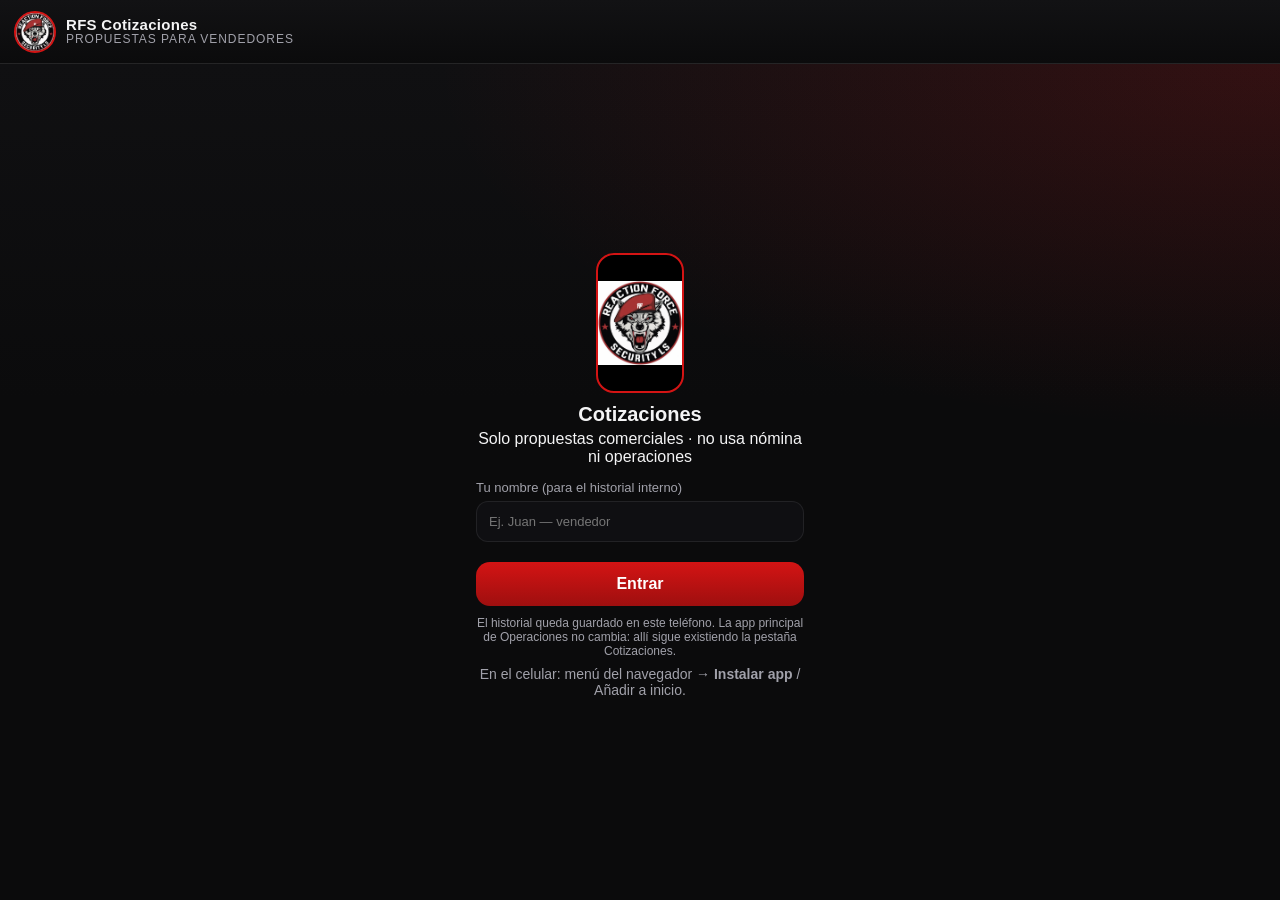
==== cotizaciones/index.html @ ec607c0b "Add standalone cotizaciones app for sales phones (v231) New /cotizaciones/ PWA reuses quotes.js with" ====
<!DOCTYPE html>
<html lang="es">
<head>
  <meta charset="UTF-8" />
  <meta name="viewport" content="width=device-width, initial-scale=1, viewport-fit=cover, maximum-scale=1" />
  <meta name="theme-color" content="#0b0b0c" />
  <meta name="mobile-web-app-capable" content="yes" />
  <meta name="apple-mobile-web-app-status-bar-style" content="black-translucent" />
  <meta name="description" content="Cotizaciones y propuestas RFS para vendedores" />
  <title>RFS Cotizaciones</title>
  <link rel="manifest" href="manifest.json" />
  <link rel="icon" href="icons/icon-192.png" />
  <link rel="apple-touch-icon" href="icons/icon-180.png" />
  <link rel="stylesheet" href="../styles.css?v=231" />
  <style>
    #app {
      height: 100%;
      display: grid;
      grid-template-rows: calc(var(--topbar-h) + var(--safe-top)) 1fr;
    }
    #app.logged-out #quotesView { display: none !important; }
    #app.logged-in #loginView { display: none !important; }
    .cotiz-install-hint { margin: 10px 0 0; font-size: 13px; color: #a1a1aa; }
    #cotizVersionGate {
      position: fixed;
      inset: 0;
      z-index: 10050;
      display: flex;
      align-items: center;
      justify-content: center;
      padding: 20px;
      background: rgba(5, 5, 6, 0.92);
    }
    #cotizVersionGate[hidden] { display: none !important; }
    .cotiz-gate-card {
      width: min(420px, 100%);
      background: #141416;
      border: 1px solid rgba(251, 191, 36, 0.45);
      border-radius: 14px;
      padding: 22px 20px;
    }
    .cotiz-gate-card h2 { margin: 0 0 10px; color: #fbbf24; }
    .brand span { font-size: 12px; color: var(--muted); display: block; }
  </style>
</head>
<body>
  <div id="app" class="logged-out">
    <header class="topbar">
      <div class="brand">
        <img src="../logo.jpg?v=231" alt="RFS" class="brand-logo" width="44" height="44" />
        <div class="brand-text">
          <strong>RFS Cotizaciones</strong>
          <span>Propuestas para vendedores</span>
        </div>
      </div>
      <div class="topbar-actions">
        <span id="sessionUserLabel" class="session-user" hidden></span>
        <button id="btnRefreshApp" class="icon-btn" type="button" aria-label="Actualizar" title="Actualizar">⟳</button>
        <button id="btnLogoutUser" class="icon-btn" type="button" aria-label="Salir" title="Cambiar vendedor" hidden>⎋</button>
      </div>
    </header>

    <section id="loginView" class="view active scroll-view home-view">
      <div class="welcome-card login-card">
        <div class="welcome-logo-wrap">
          <img src="../logo.jpg?v=231" alt="Reaction Force Security" class="welcome-logo" />
        </div>
        <h1>Cotizaciones</h1>
        <p class="welcome-sub">Solo propuestas comerciales · no usa nómina ni operaciones</p>
        <div class="form-card">
          <label>Tu nombre (para el historial interno)
            <input id="vendorDisplayName" type="text" autocomplete="name" placeholder="Ej. Juan — vendedor" />
          </label>
          <button id="btnVendorEnter" class="btn primary" type="button">Entrar</button>
          <p class="muted tight" style="margin-top:10px">
            El historial queda guardado en este teléfono. La app principal de Operaciones no cambia: allí sigue existiendo la pestaña Cotizaciones.
          </p>
          <p class="cotiz-install-hint">En el celular: menú del navegador → <strong>Instalar app</strong> / Añadir a inicio.</p>
        </div>
      </div>
    </section>

    <section id="quotesView" class="view scroll-view">
      <div class="section-head">
        <h1>Cotizaciones</h1>
        <p id="quotesSummary">Tres modelos ejecutivos. Cada hombre = 12 h. Marca cuántos van de día y de noche. Cálculo a 30 días + ITBIS 18%.</p>
        <p id="appVersionBadge" class="muted tight app-version-badge"></p>
      </div>

      <div class="form-card">
        <h2>1. Elige el modelo</h2>
        <div id="quoteModelCards" class="quote-model-grid"></div>
      </div>

      <div class="form-card">
        <h2>2. Datos del cliente y servicio</h2>
        <label>Nombre del cliente
          <input id="quoteClientName" type="text" placeholder="Ej. Empresa o residencial" autocomplete="organization" />
        </label>
        <div class="coords-row">
          <label>RNC (opcional)
            <input id="quoteClientRnc" type="text" placeholder="RNC del cliente" />
          </label>
          <label>Atención a
            <input id="quoteAttentionTo" type="text" placeholder="Nombre de quien recibe la propuesta" />
          </label>
        </div>

        <p class="muted tight" style="margin:4px 0 8px">Turnos (cada hombre trabaja 12 horas). Puedes poner varios solo de día, solo de noche, o combinar.</p>
        <div class="quote-shift-grid">
          <div class="quote-shift-box">
            <strong>Día</strong>
            <span class="muted">Hombres diurnos</span>
            <input id="quoteDayMen" type="number" min="0" step="1" value="1" />
            <label class="tight-label">Precio/hora día (RD$)
              <input id="quoteDayRate" type="number" min="0" step="0.01" value="155" />
            </label>
          </div>
          <div class="quote-shift-box">
            <strong>Noche</strong>
            <span class="muted">Hombres nocturnos</span>
            <input id="quoteNightMen" type="number" min="0" step="1" value="0" />
            <label class="tight-label">Precio/hora noche (RD$)
              <input id="quoteNightRate" type="number" min="0" step="0.01" value="175" />
            </label>
          </div>
        </div>
        <p id="quoteTotalMenLabel" class="muted tight" style="margin-top:8px">1 hombre · 12 h/día</p>

        <label>Fecha
          <input id="quoteDate" type="date" />
        </label>
        <p class="muted tight" style="margin:8px 0 6px">Descuento especial (opcional): puedes aplicar uno al turno de día, al de noche, o a ambos.</p>
        <div class="coords-row">
          <label>Descuento turno día
            <select id="quoteDayDiscountType">
              <option value="none" selected>Sin descuento</option>
              <option value="percent">Porcentaje (%)</option>
              <option value="amount">Monto (RD$)</option>
            </select>
          </label>
          <label id="quoteDayDiscountValueWrap" hidden>Valor día
            <input id="quoteDayDiscountValue" type="number" min="0" step="0.01" value="0" />
          </label>
        </div>
        <div class="coords-row">
          <label>Descuento turno noche
            <select id="quoteNightDiscountType">
              <option value="none" selected>Sin descuento</option>
              <option value="percent">Porcentaje (%)</option>
              <option value="amount">Monto (RD$)</option>
            </select>
          </label>
          <label id="quoteNightDiscountValueWrap" hidden>Valor noche
            <input id="quoteNightDiscountValue" type="number" min="0" step="0.01" value="0" />
          </label>
        </div>
        <label class="quote-check-label">
          <input id="quoteIncludeItbis" type="checkbox" checked />
          Incluir ITBIS 18% en la propuesta
        </label>
        <label>Nota adicional (opcional)
          <textarea id="quoteNote" rows="2" placeholder="Condiciones o aclaraciones para esta propuesta"></textarea>
        </label>
      </div>

      <div class="form-card">
        <h2>3. Cálculo automático</h2>
        <p class="muted tight">Día y noche con su propio precio/hora × 12 h × 30 días − descuento (+ ITBIS 18% si está marcado).</p>
        <div id="quoteTotalsBox"></div>
        <div style="display:flex;gap:8px;flex-wrap:wrap;margin-top:14px">
          <button id="btnQuotePrint" class="btn primary" type="button">Imprimir / PDF propuesta</button>
          <button id="btnQuoteWhatsApp" class="btn secondary" type="button">WhatsApp PDF</button>
          <button id="btnQuoteEmail" class="btn secondary" type="button">Correo PDF</button>
          <button id="btnQuoteReset" class="btn ghost" type="button">Limpiar</button>
        </div>
        <div id="quoteShareBox" class="quote-share-box" hidden>
          <p class="muted tight" id="quoteShareHint">Propuesta lista. WhatsApp y correo envían el PDF.</p>
          <div style="display:flex;gap:8px;flex-wrap:wrap;margin-top:8px">
            <button id="btnQuoteShareWa" class="btn primary" type="button" style="width:auto">Enviar PDF por WhatsApp</button>
            <button id="btnQuoteShareMail" class="btn secondary" type="button" style="width:auto">Enviar PDF por correo</button>
          </div>
        </div>
      </div>

      <div class="form-card">
        <h2>Historial en este equipo</h2>
        <p class="muted tight">Aquí se ve quién creó cada cotización (solo uso interno; no sale en la propuesta del cliente).</p>
        <div id="quoteHistoryList" class="card-list"></div>
      </div>
    </section>
  </div>

  <div id="cotizVersionGate" hidden>
    <div class="cotiz-gate-card">
      <h2>Actualización disponible</h2>
      <p id="cotizVersionGateMsg">Hay una versión nueva. Actualiza antes de continuar.</p>
      <button id="btnForceAppUpdate" class="btn primary" type="button">Actualizar ahora</button>
    </div>
  </div>

  <script src="cotizaciones-app.js?v=231"></script>
  <script src="../quotes.js?v=231"></script>
  <script>
    document.addEventListener("DOMContentLoaded", function () {
      cotizacionesBoot();
    });
  </script>
</body>
</html>
---- styles.css ----
:root {
  --bg: #0b0b0c;
  --panel: #151518;
  --panel-2: #1d1d22;
  --text: #f4f4f5;
  --muted: #a1a1aa;
  --red: #d41414;
  --red-deep: #9e0f0f;
  --ok: #22c55e;
  --warn: #f59e0b;
  --alert: #ef4444;
  --line: rgba(255, 255, 255, 0.08);
  --shadow: 0 12px 40px rgba(0, 0, 0, 0.45);
  --safe-bottom: env(safe-area-inset-bottom, 0px);
  --safe-top: env(safe-area-inset-top, 0px);
  --tabbar-h: 96px;
  --topbar-h: 64px;
  font-family: "Segoe UI", "Helvetica Neue", Arial, sans-serif;
}

* { box-sizing: border-box; }
html, body {
  margin: 0;
  height: 100%;
  background: var(--bg);
  color: var(--text);
  overflow: hidden;
}

#app {
  height: 100%;
  display: grid;
  grid-template-rows: calc(var(--topbar-h) + var(--safe-top)) 1fr calc(var(--tabbar-h) + var(--safe-bottom));
}

.topbar {
  display: flex;
  align-items: center;
  justify-content: space-between;
  padding: calc(10px + var(--safe-top)) 14px 10px;
  background: linear-gradient(180deg, #121214 0%, #0b0b0c 100%);
  border-bottom: 1px solid var(--line);
  z-index: 5;
}

.brand {
  display: flex;
  align-items: center;
  gap: 10px;
  min-width: 0;
}

button.brand-btn {
  border: 0;
  background: transparent;
  color: inherit;
  padding: 0;
  margin: 0;
  font: inherit;
  text-align: left;
  cursor: pointer;
}

button.brand-btn:active {
  opacity: 0.85;
}

.tab-badge {
  position: absolute;
  top: 4px;
  right: 4px;
  min-width: 16px;
  height: 16px;
  padding: 0 4px;
  border-radius: 999px;
  background: #d41414;
  color: #fff;
  font-size: 9px;
  font-weight: 800;
  line-height: 16px;
  text-align: center;
  z-index: 1;
}

.brand-logo,
.sheet-logo {
  width: 42px;
  height: 42px;
  border-radius: 50%;
  object-fit: cover;
  border: 2px solid var(--red);
  background: #000;
}

.brand-text {
  display: flex;
  flex-direction: column;
  line-height: 1.15;
}

.brand-text strong { font-size: 15px; letter-spacing: 0.02em; }
.brand-text span {
  color: var(--muted);
  font-size: 12px;
  text-transform: uppercase;
  letter-spacing: 0.08em;
}

.icon-btn {
  width: 40px;
  height: 40px;
  border-radius: 12px;
  border: 1px solid var(--line);
  background: var(--panel);
  color: var(--text);
  font-size: 18px;
}

.view { display: none; min-height: 0; }
.view.active { display: block; height: 100%; }
.scroll-view {
  overflow: auto;
  padding: 16px 14px 24px;
  background:
    radial-gradient(120% 80% at 100% 0%, rgba(212, 20, 20, 0.18), transparent 55%),
    linear-gradient(180deg, #101012 0%, #0b0b0c 40%);
}

#mapView { position: relative; }
#map {
  width: 100%;
  height: 100%;
  background: #111;
}

.map-legend {
  position: absolute;
  left: 12px;
  right: 12px;
  bottom: 12px;
  z-index: 4;
  display: flex;
  gap: 10px;
  flex-wrap: wrap;
  padding: 10px 12px;
  border-radius: 14px;
  background: rgba(11, 11, 12, 0.88);
  border: 1px solid var(--line);
  backdrop-filter: blur(8px);
  font-size: 12px;
  color: var(--muted);
}

.map-legend span {
  display: inline-flex;
  align-items: center;
  gap: 6px;
}

.dot {
  width: 8px;
  height: 8px;
  border-radius: 50%;
  display: inline-block;
}
.dot.ok { background: var(--ok); }
.dot.warn { background: var(--warn); }
.dot.alert { background: var(--alert); }

.section-head h1,
.form-card h1,
.form-card h2,
.section-head h2 {
  margin: 0 0 6px;
}

.section-head h1 { font-size: 24px; }
.section-head h2,
.form-card h2 { font-size: 18px; }

.section-head p,
.form-card > p {
  margin: 0 0 16px;
  color: var(--muted);
  font-size: 14px;
}

.section-head.tight { margin-top: 22px; }

.card-list {
  display: flex;
  flex-direction: column;
  gap: 10px;
}

.post-card,
.shift-card,
.report-card {
  width: 100%;
  text-align: left;
  border: 1px solid var(--line);
  background: var(--panel);
  color: inherit;
  border-radius: 16px;
  padding: 14px;
  box-shadow: var(--shadow);
}

.post-card .row,
.shift-card .row {
  display: flex;
  justify-content: space-between;
  gap: 10px;
  align-items: start;
}

.post-card h3,
.shift-card h3,
.report-card h3 {
  margin: 0 0 4px;
  font-size: 16px;
}

.post-card p,
.shift-card p,
.report-card p {
  margin: 0;
  color: var(--muted);
  font-size: 13px;
}

.report-card .meta {
  margin-top: 8px;
  display: flex;
  gap: 8px;
  flex-wrap: wrap;
  align-items: center;
}

.report-card img.thumb {
  width: 100%;
  max-height: 180px;
  object-fit: cover;
  border-radius: 12px;
  margin-top: 10px;
  border: 1px solid var(--line);
}

.status-pill,
.type-pill {
  display: inline-flex;
  align-items: center;
  gap: 6px;
  padding: 6px 10px;
  border-radius: 999px;
  font-size: 12px;
  font-weight: 600;
  white-space: nowrap;
  background: var(--panel-2);
  border: 1px solid var(--line);
}

.status-pill.ok { color: #86efac; border-color: rgba(34, 197, 94, 0.35); }
.status-pill.warn { color: #fcd34d; border-color: rgba(245, 158, 11, 0.35); }
.status-pill.alert { color: #fca5a5; border-color: rgba(239, 68, 68, 0.4); }
.type-pill { color: #e4e4e7; }

.form-card {
  background: var(--panel);
  border: 1px solid var(--line);
  border-radius: 20px;
  padding: 18px 16px;
  box-shadow: var(--shadow);
  margin-bottom: 8px;
}

label {
  display: flex;
  flex-direction: column;
  gap: 6px;
  margin-bottom: 12px;
  font-size: 13px;
  color: var(--muted);
}

input, select, textarea {
  width: 100%;
  border-radius: 12px;
  border: 1px solid var(--line);
  background: #0f0f12;
  color: var(--text);
  padding: 12px;
  font: inherit;
}

textarea { resize: vertical; }

.photo-label input {
  padding: 10px;
}

.cam-upload-row {
  display: grid;
  gap: 8px;
  margin-bottom: 8px;
}

.cam-upload-row .photo-label {
  margin: 0;
}

.cam-btn {
  width: 100%;
  margin: 0;
}

@media (min-width: 640px) {
  .cam-upload-row {
    grid-template-columns: 1fr auto;
    align-items: end;
  }
  .cam-btn {
    width: auto;
    min-width: 168px;
    white-space: nowrap;
    padding-left: 14px;
    padding-right: 14px;
  }
}

.pc-camera-modal {
  z-index: 1300;
}

.pc-camera-card {
  width: min(100%, 520px);
}

.pc-camera-stage {
  margin: 10px 0 8px;
  border-radius: 14px;
  overflow: hidden;
  border: 1px solid var(--line);
  background: #000;
  aspect-ratio: 4 / 3;
  display: flex;
  align-items: center;
  justify-content: center;
}

.pc-camera-stage video {
  width: 100%;
  height: 100%;
  object-fit: cover;
  display: block;
  background: #000;
}

.pc-camera-actions {
  grid-template-columns: 1fr 1.2fr;
}

.report-voice-box {
  margin: 10px 0 12px;
  padding: 10px 12px;
  border: 1px solid var(--line);
  border-radius: 14px;
  background: var(--panel-2, rgba(255, 255, 255, 0.03));
}

.report-voice-list {
  display: grid;
  gap: 8px;
  margin-top: 8px;
}

.report-voice-item {
  display: grid;
  gap: 6px;
  padding: 8px 10px;
  border-radius: 12px;
  border: 1px solid var(--line);
  background: rgba(0, 0, 0, 0.2);
}

.report-voice-item audio {
  width: 100%;
  max-height: 36px;
}

.report-voice-item .report-voice-meta {
  margin: 0;
  font-size: 12px;
  color: var(--muted);
}

.report-voice-item .report-voice-transcript {
  margin: 0;
  font-size: 13px;
  line-height: 1.35;
  color: #e4e4e7;
}

.btnReportVoiceRecording {
  background: #b91c1c !important;
  color: #fff !important;
}

.photo-preview {
  margin-bottom: 8px;
}

.photo-preview img {
  display: block;
  width: auto;
  max-width: 100%;
  max-height: 280px;
  height: auto;
  object-fit: contain;
  object-position: center;
  border-radius: 14px;
  border: 1px solid var(--line);
  background: #0b0b0c;
  margin: 0 auto 8px;
}

/* RRHH / Empleados: vista previa sin estirar (imprimir ya salía bien) */
.emp-attach-preview > img,
#hrPhotoPreview,
#ePhotoPreview {
  display: block;
  width: auto;
  max-width: min(100%, 320px);
  max-height: 320px;
  height: auto;
  object-fit: contain;
  margin-left: auto;
  margin-right: auto;
}

.coords-row {
  display: grid;
  grid-template-columns: 1fr 1fr;
  gap: 10px;
}

.btn {
  width: 100%;
  border: 0;
  border-radius: 14px;
  padding: 13px 14px;
  font: inherit;
  font-weight: 700;
  margin-top: 8px;
}

.btn.primary {
  background: linear-gradient(180deg, var(--red) 0%, var(--red-deep) 100%);
  color: white;
}

.btn.secondary {
  background: var(--panel-2);
  color: var(--text);
  border: 1px solid var(--line);
}

.btn.ghost {
  background: transparent;
  color: var(--muted);
  border: 1px solid var(--line);
}

.sheet {
  position: fixed;
  left: 0;
  right: 0;
  bottom: calc(var(--tabbar-h) + var(--safe-bottom));
  z-index: 20;
  padding: 0 10px 10px;
}

.sheet[hidden] { display: none; }

.sheet-body {
  background: rgba(18, 18, 22, 0.96);
  border: 1px solid var(--line);
  border-radius: 22px 22px 18px 18px;
  padding: 10px 14px 14px;
  box-shadow: var(--shadow);
  backdrop-filter: blur(10px);
}

.sheet-handle {
  width: 42px;
  height: 4px;
  border-radius: 999px;
  background: rgba(255, 255, 255, 0.2);
  margin: 0 auto 8px;
}

.sheet-top {
  display: grid;
  grid-template-columns: 42px 1fr 40px;
  gap: 10px;
  align-items: center;
  margin-bottom: 10px;
}

.sheet-top h2 { margin: 0; font-size: 18px; }
.sheet-top p { margin: 2px 0 0; color: var(--muted); font-size: 13px; }
.sheet-note { margin: 10px 0 0; color: var(--muted); font-size: 14px; line-height: 1.4; }
.sheet-actions { display: grid; gap: 8px; margin-top: 12px; }

.tabbar {
  display: flex;
  flex-wrap: nowrap;
  align-items: stretch;
  gap: 8px;
  padding: 10px 10px calc(10px + var(--safe-bottom));
  background: #101012;
  border-top: 1px solid var(--line);
  z-index: 30;
  overflow-x: auto;
  overflow-y: hidden;
  -webkit-overflow-scrolling: touch;
  scroll-snap-type: x proximity;
  scrollbar-width: thin;
  scrollbar-color: rgba(255, 255, 255, 0.25) transparent;
}

.tabbar::-webkit-scrollbar {
  height: 4px;
}

.tabbar::-webkit-scrollbar-thumb {
  background: rgba(255, 255, 255, 0.22);
  border-radius: 999px;
}

.tab {
  position: relative;
  flex: 0 0 auto;
  width: 76px;
  min-width: 76px;
  height: 68px;
  display: flex;
  align-items: center;
  justify-content: center;
  border: 1px solid rgba(255, 255, 255, 0.14);
  border-radius: 14px;
  background: #1a1a1f;
  color: var(--muted);
  padding: 8px 6px;
  font: inherit;
  font-size: 11px;
  font-weight: 800;
  line-height: 1.15;
  text-align: center;
  scroll-snap-align: start;
  white-space: normal;
  word-break: break-word;
  box-shadow: inset 0 0 0 1px rgba(0, 0, 0, 0.25);
}

.tab > span:not(.tab-badge) {
  display: -webkit-box;
  -webkit-box-orient: vertical;
  -webkit-line-clamp: 2;
  overflow: hidden;
  max-width: 100%;
}

/* Inicio: logo completo + accesos horizontales (forzado) */
#homeView.home-view {
  display: none !important;
  align-items: flex-start !important;
  justify-content: center !important;
  overflow: auto !important;
  padding-top: 10px !important;
}

#homeView.home-view.active {
  display: block !important;
}

#homeView .welcome-card {
  width: min(100%, 520px);
  margin: 0 auto 12px;
  text-align: center;
  background:
    radial-gradient(120% 90% at 50% 0%, rgba(212, 20, 20, 0.22), transparent 55%),
    var(--panel);
  border: 1px solid var(--line);
  border-radius: 22px;
  padding: 14px 12px 12px;
  box-shadow: var(--shadow);
}

#homeView .welcome-logo-wrap,
#loginView .welcome-logo-wrap {
  width: min(70vw, 220px);
  max-width: 220px;
  min-height: 140px;
  margin: 0 auto 10px;
  aspect-ratio: 1 / 1;
  border-radius: 28px;
  border: 3px solid var(--red);
  background: #000;
  overflow: hidden;
  display: flex;
  align-items: center;
  justify-content: center;
}

#homeView .welcome-logo {
  width: 100% !important;
  height: 100% !important;
  max-width: none !important;
  border: 0 !important;
  border-radius: 0 !important;
  object-fit: contain !important;
  object-position: center !important;
  background: #000;
  display: block;
  margin: 0 !important;
}

#homeView .welcome-card h1 {
  margin: 0 0 2px;
  font-size: clamp(16px, 4.6vw, 20px);
  letter-spacing: 0.02em;
  line-height: 1.15;
}

#homeView .welcome-sub {
  margin: 0 0 12px;
  color: #fca5a5;
  text-transform: uppercase;
  letter-spacing: 0.08em;
  font-size: 11px;
  font-weight: 700;
}

#homeView .welcome-actions,
#welcomeActions {
  display: grid !important;
  grid-template-columns: repeat(4, minmax(0, 1fr)) !important;
  grid-auto-flow: row !important;
  gap: 8px !important;
  margin: 0 !important;
  width: 100% !important;
}

#homeView .welcome-action {
  display: inline-flex !important;
  align-items: center;
  justify-content: center;
  width: 100% !important;
  margin: 0 !important;
  padding: 11px 4px !important;
  border-radius: 12px;
  border: 1px solid var(--line);
  background: var(--panel-2);
  color: var(--text);
  font: inherit;
  font-size: 12px !important;
  font-weight: 700;
  line-height: 1.1;
  min-height: 44px;
  text-align: center;
  cursor: pointer;
}

#homeView .welcome-action.primary {
  background: linear-gradient(180deg, var(--red), var(--red-deep));
  border-color: transparent;
  color: #fff;
}

#homeView .welcome-action.ghost {
  background: transparent;
}

#homeView .cloud-status-home {
  margin: 10px 0 0;
  font-size: 11px;
}

#homeView .cloud-sync-now {
  margin-top: 8px;
  padding: 8px 12px;
  font-size: 12px;
  width: 100%;
}

#homeView .install-hint-home {
  margin: 6px 0 0;
  font-size: 11px;
  line-height: 1.35;
}

#homeView .welcome-install {
  margin-top: 8px;
  padding: 10px 12px;
  font-size: 13px;
}

@media (max-width: 420px) {
  #homeView .welcome-actions,
  #welcomeActions {
    grid-template-columns: repeat(2, minmax(0, 1fr)) !important;
  }
  #homeView .welcome-logo-wrap {
    width: min(58vw, 190px);
  }
  #homeView .welcome-action {
    font-size: 13px !important;
  }
}

.rfs-marker {
  background: transparent !important;
  border: 0 !important;
}

.marker-wrap {
  position: relative;
  display: flex;
  flex-direction: column;
  align-items: center;
  transform: translateY(-2px);
}

.marker-label {
  max-width: 130px;
  margin-bottom: 4px;
  padding: 3px 7px;
  border-radius: 8px;
  background: rgba(11, 11, 12, 0.92);
  border: 1px solid rgba(255, 255, 255, 0.18);
  color: #fff;
  font-size: 10px;
  font-weight: 700;
  line-height: 1.2;
  text-align: center;
  white-space: normal;
  box-shadow: 0 4px 12px rgba(0, 0, 0, 0.35);
}

.modal {
  position: fixed;
  inset: 0;
  z-index: 80;
  display: flex;
  align-items: center;
  justify-content: center;
  padding: 18px;
  background: rgba(0, 0, 0, 0.65);
}

.modal[hidden] {
  display: none;
}

.modal-card {
  width: min(100%, 360px);
  background: var(--panel);
  border: 1px solid var(--line);
  border-radius: 18px;
  padding: 18px 16px;
  box-shadow: var(--shadow);
}

.modal-card h2 {
  margin: 0 0 8px;
  font-size: 20px;
}

.modal-actions {
  display: grid;
  grid-template-columns: 1fr 1fr;
  gap: 8px;
  margin-top: 14px;
}

.fieldset-title {
  margin: 14px 0 8px;
  font-size: 12px;
  letter-spacing: 0.08em;
  text-transform: uppercase;
  color: #fca5a5;
}

.finance-total .money-big {
  font-size: 28px;
  font-weight: 800;
  color: #fff;
  line-height: 1.1;
}

.finance-total .money-big.secondary {
  font-size: 22px;
  color: #fca5a5;
}

.stats-grid {
  display: grid;
  grid-template-columns: 1fr 1fr;
  gap: 10px;
}

.stat-box {
  background: #101014;
  border: 1px solid var(--line);
  border-radius: 14px;
  padding: 12px;
}

.stat-box strong {
  display: block;
  margin-top: 4px;
  font-size: 26px;
  font-weight: 800;
}

.muted { color: var(--muted); font-size: 13px; margin: 0; }

.finance-row {
  display: grid;
  grid-template-columns: 1fr 1fr;
  gap: 10px;
  margin-top: 12px;
}

.finance-row span {
  display: block;
  color: var(--muted);
  font-size: 12px;
  margin-bottom: 4px;
}

.finance-row strong {
  font-size: 15px;
}

.admin-actions {
  display: grid;
  grid-template-columns: 1fr 1fr 1fr;
  gap: 8px;
  margin-top: 12px;
}

.guard-card {
  border: 1px solid var(--line);
  background: #101014;
  border-radius: 14px;
  padding: 12px;
  margin-bottom: 10px;
}

.finance-clickable {
  cursor: pointer;
}

#detailView .sheet-actions {
  margin-bottom: 20px;
}

.btn.danger {
  background: rgba(239, 68, 68, 0.16);
  color: #fecaca;
  border: 1px solid rgba(239, 68, 68, 0.45);
}

.sheet-details {
  margin-top: 12px;
}

.detail-grid {
  display: grid;
  grid-template-columns: 1fr 1fr;
  gap: 8px;
}

.detail-grid span {
  display: block;
  color: var(--muted);
  font-size: 11px;
}

.detail-grid strong {
  font-size: 12px;
  font-weight: 600;
}

.row {
  display: flex;
  justify-content: space-between;
  gap: 10px;
  align-items: start;
}

.tab.active {
  background: rgba(212, 20, 20, 0.28);
  color: #fff;
  border-color: var(--red);
  box-shadow:
    inset 0 0 0 1px rgba(212, 20, 20, 0.55),
    0 0 0 1px rgba(212, 20, 20, 0.25);
}

.marker-pin {
  width: 28px;
  height: 28px;
  border-radius: 50% 50% 50% 0;
  transform: rotate(-45deg);
  border: 2px solid #fff;
  box-shadow: 0 6px 16px rgba(0, 0, 0, 0.35);
}

.marker-pin.ok { background: var(--ok); }
.marker-pin.warn { background: var(--warn); }
.marker-pin.alert { background: var(--alert); }

.leaflet-control-attribution {
  font-size: 10px !important;
  background: rgba(0, 0, 0, 0.55) !important;
  color: #ccc !important;
}

.toast {
  position: fixed;
  left: 50%;
  top: calc(12px + var(--safe-top) + var(--topbar-h));
  transform: translateX(-50%);
  z-index: 50;
  background: #221016;
  color: #fecaca;
  border: 1px solid rgba(212, 20, 20, 0.45);
  padding: 10px 14px;
  border-radius: 12px;
  font-size: 13px;
  max-width: min(90vw, 360px);
  box-shadow: var(--shadow);
}

.empty {
  color: var(--muted);
  font-size: 14px;
  padding: 12px 4px;
}

.admin-lock h1 {
  margin: 0 0 6px;
  font-size: 24px;
}

.error-text {
  color: #fca5a5;
  font-size: 13px;
  margin: 10px 0 0;
}


.search-label {
  display: flex;
  flex-direction: column;
  gap: 6px;
  margin: 0 0 14px;
  color: var(--muted);
  font-size: 13px;
}

.search-label input {
  margin: 0;
}

.employee-card {
  width: 100%;
  text-align: left;
  border: 1px solid var(--line);
  background: var(--panel);
  color: inherit;
  border-radius: 16px;
  padding: 14px;
  box-shadow: var(--shadow);
  cursor: pointer;
}

.employee-card .emp-card-main {
  flex: 1;
  min-width: 0;
}

.employee-card .emp-card-meta {
  margin-top: 6px;
}

.employee-card .emp-card-aside {
  display: flex;
  flex-direction: column;
  align-items: flex-end;
  gap: 6px;
  flex-shrink: 0;
}

.emp-wa-call {
  display: inline-flex;
  align-items: center;
  justify-content: center;
  width: 30px;
  height: 30px;
  padding: 0;
  margin: 0;
  border: 1px solid rgba(37, 211, 102, 0.55);
  border-radius: 999px;
  background: rgba(37, 211, 102, 0.16);
  color: #25d366;
  cursor: pointer;
}

.emp-wa-call:active {
  transform: scale(0.96);
}

.emp-wa-call-disabled {
  opacity: 0.28;
  border-color: rgba(255,255,255,0.12);
  background: rgba(255,255,255,0.04);
  color: var(--muted);
  pointer-events: none;
}

.employee-card .row {
  display: flex;
  justify-content: space-between;
  gap: 10px;
  align-items: start;
}

.employee-card h3 {
  margin: 0 0 4px;
  font-size: 16px;
}

.employee-card p {
  margin: 0;
  color: var(--muted);
  font-size: 13px;
}


.attach-block {
  margin: 14px 0 8px;
  padding-top: 8px;
  border-top: 1px solid var(--line);
}

.attach-title {
  margin: 0 0 8px;
  font-size: 15px;
}

.muted.tight {
  margin: 0 0 8px;
  font-size: 12px;
}

.emp-attach-preview {
  margin-top: 8px;
}

.media-thumb-btn {
  display: block;
  width: 100%;
  padding: 0;
  margin: 0 0 8px;
  border: 0;
  background: transparent;
  cursor: pointer;
}

.media-thumb-btn img {
  width: 100%;
  display: block;
}

.media-lightbox {
  position: fixed;
  inset: 0;
  z-index: 1200;
  background: rgba(0, 0, 0, 0.94);
  display: flex;
  flex-direction: column;
}

.media-lightbox[hidden] {
  display: none !important;
}

.media-lightbox-bar {
  display: flex;
  align-items: center;
  gap: 12px;
  padding: 12px 14px;
  padding-top: max(12px, env(safe-area-inset-top));
  background: #111;
  border-bottom: 1px solid rgba(255, 255, 255, 0.12);
  color: #fff;
}

.media-lightbox-bar #btnCloseLightbox {
  width: auto;
  margin: 0;
  flex-shrink: 0;
}

.media-lightbox-bar strong {
  font-size: 14px;
  overflow: hidden;
  text-overflow: ellipsis;
  white-space: nowrap;
}

.media-lightbox-body {
  flex: 1;
  min-height: 0;
  display: flex;
  align-items: center;
  justify-content: center;
  padding: 12px;
  overflow: auto;
}

.media-lightbox-body img {
  max-width: 100%;
  max-height: 100%;
  object-fit: contain;
  border-radius: 8px;
}

.media-lightbox-body iframe {
  width: 100%;
  height: 100%;
  border: 0;
  border-radius: 8px;
  background: #fff;
}

body.lightbox-open {
  overflow: hidden;
}

.attach-actions {
  display: grid;
  grid-template-columns: 1fr 1fr;
  gap: 8px;
  margin-top: 4px;
}

.attach-actions .attach-btn {
  width: 100%;
  margin-top: 0;
  text-align: center;
  text-decoration: none;
  display: inline-flex;
  align-items: center;
  justify-content: center;
  box-sizing: border-box;
}

.attach-actions .attach-btn:last-child:nth-child(odd) {
  grid-column: 1 / -1;
}

.doc-name {
  margin: 0 0 8px;
  font-size: 13px;
  color: var(--muted);
  word-break: break-all;
}

.doc-preview-img {
  width: 100%;
  max-height: 280px;
  object-fit: contain;
  border-radius: 14px;
  border: 1px solid var(--line);
  background: #0b0b0c;
  margin-bottom: 8px;
}

.doc-preview-pdf {
  width: 100%;
  height: 280px;
  border: 1px solid var(--line);
  border-radius: 14px;
  background: #fff;
  margin-bottom: 8px;
}

.employee-card .avatar {
  width: 44px;
  height: 44px;
  border-radius: 12px;
  object-fit: cover;
  border: 1px solid var(--line);
  flex-shrink: 0;
  background: var(--panel-2);
}

.employee-card .avatar.placeholder {
  display: inline-flex;
  align-items: center;
  justify-content: center;
  font-size: 14px;
  font-weight: 700;
  color: var(--muted);
}


.loan-toolbar {
  display: flex;
  flex-direction: column;
  gap: 10px;
  margin-bottom: 14px;
}

.loans-stats {
  margin-bottom: 12px;
}

.emp-pick-list {
  max-height: 180px;
  overflow: auto;
  margin-bottom: 10px;
}

.emp-pick-list .employee-card.selected {
  border-color: rgba(212, 20, 20, 0.7);
  box-shadow: 0 0 0 1px rgba(212, 20, 20, 0.35);
}

.loan-preview {
  margin: 12px 0;
  padding: 12px;
  border-radius: 14px;
  border: 1px solid var(--line);
  background: var(--panel-2);
  font-size: 13px;
}

.loan-preview table,
.schedule-table {
  width: 100%;
  border-collapse: collapse;
  font-size: 12px;
}

.loan-preview th,
.loan-preview td,
.schedule-table th,
.schedule-table td {
  padding: 6px 4px;
  border-bottom: 1px solid var(--line);
  text-align: right;
}

.loan-preview th:first-child,
.loan-preview td:first-child,
.schedule-table th:first-child,
.schedule-table td:first-child {
  text-align: left;
}

.schedule-wrap {
  overflow-x: auto;
}

.loan-card {
  width: 100%;
  text-align: left;
  border: 1px solid var(--line);
  background: var(--panel);
  color: inherit;
  border-radius: 16px;
  padding: 14px;
  box-shadow: var(--shadow);
}

.loan-card .row {
  display: flex;
  justify-content: space-between;
  gap: 10px;
  align-items: start;
}

.loan-card h3 {
  margin: 0 0 4px;
  font-size: 16px;
}

.loan-card p {
  margin: 0;
  color: var(--muted);
  font-size: 13px;
}

.payroll-item {
  display: flex;
  gap: 10px;
  align-items: flex-start;
  padding: 10px 0;
  border-bottom: 1px solid var(--line);
}

.payroll-item:last-child {
  border-bottom: 0;
}

.payroll-item label {
  flex-direction: row;
  align-items: flex-start;
  gap: 10px;
  margin: 0;
}

.payroll-item input[type="checkbox"] {
  width: 18px;
  height: 18px;
  margin-top: 2px;
  flex-shrink: 0;
}


.mono-posts-editor {
  display: flex;
  flex-direction: column;
  gap: 8px;
  margin: 10px 0 14px;
}

.mono-post-row {
  border: 1px solid var(--line);
  border-radius: 12px;
  padding: 10px;
  background: var(--panel-2);
}

.mono-post-row .mono-post-label {
  font-size: 12px;
  color: var(--muted);
  margin-bottom: 6px;
}

.mono-post-row select {
  width: 100%;
  margin: 0;
}

.mono-print-sheet {
  color: #111;
  background: #fff;
  font-family: Arial, sans-serif;
  font-size: 12px;
  line-height: 1.35;
}

.mono-print-sheet table {
  width: 100%;
  border-collapse: collapse;
}

.mono-print-sheet th,
.mono-print-sheet td {
  border: 1px solid #333;
  padding: 4px 6px;
  text-align: left;
}


.emp-tabs {
  display: grid;
  grid-template-columns: 1fr 1fr;
  gap: 6px;
  margin: 0 0 10px;
}

.emp-tab {
  border: 1px solid var(--line);
  background: var(--panel-2);
  color: var(--muted);
  border-radius: 12px;
  padding: 10px 8px;
  font: inherit;
  font-size: 12px;
  font-weight: 700;
}

.emp-tab.active {
  color: #fff;
  border-color: rgba(212, 20, 20, 0.55);
  background: rgba(212, 20, 20, 0.18);
}

.caja-recipient-label {
  display: block;
}

.caja-recipient-wrap {
  position: relative;
}

.caja-people-suggest {
  position: absolute;
  left: 0;
  right: 0;
  top: calc(100% + 4px);
  z-index: 40;
  max-height: 220px;
  overflow: auto;
  background: #16161a;
  border: 1px solid rgba(255, 255, 255, 0.16);
  border-radius: 12px;
  box-shadow: 0 12px 28px rgba(0, 0, 0, 0.45);
  padding: 4px;
}

.caja-suggest-item {
  width: 100%;
  display: flex;
  align-items: center;
  justify-content: space-between;
  gap: 10px;
  border: 0;
  border-radius: 10px;
  background: transparent;
  color: var(--text);
  padding: 10px 12px;
  font: inherit;
  font-size: 14px;
  font-weight: 600;
  text-align: left;
  cursor: pointer;
}

.caja-suggest-item:hover,
.caja-suggest-item:focus {
  background: rgba(212, 20, 20, 0.18);
  outline: none;
}

.caja-suggest-name {
  min-width: 0;
  flex: 1;
  overflow: hidden;
  text-overflow: ellipsis;
  white-space: nowrap;
}

.caja-suggest-code {
  flex-shrink: 0;
  font-size: 12px;
  font-weight: 800;
  color: #fff;
  background: rgba(212, 20, 20, 0.35);
  border: 1px solid rgba(212, 20, 20, 0.55);
  border-radius: 999px;
  padding: 2px 8px;
}

.caja-suggest-empty {
  padding: 10px 12px;
  color: var(--muted);
  font-size: 13px;
}

.caja-tabs {
  grid-template-columns: repeat(3, minmax(0, 1fr));
}

.caja-tabs .emp-tab {
  font-size: 11px;
  padding: 9px 4px;
}

.caja-code-pill {
  display: inline-block;
  margin-top: 6px;
  margin-right: 6px;
  padding: 3px 8px;
  border-radius: 999px;
  font-size: 11px;
  font-weight: 800;
  letter-spacing: 0.02em;
  background: rgba(59, 130, 246, 0.18);
  color: #93c5fd;
}

.caja-banner {
  border-color: rgba(212, 20, 20, 0.45);
  background: rgba(212, 20, 20, 0.1);
  margin-bottom: 10px;
}

.caja-expense-card .caja-amount {
  font-weight: 800;
  color: #fff;
  white-space: nowrap;
}

.caja-cat-pill {
  display: inline-block;
  margin-top: 6px;
  padding: 3px 8px;
  border-radius: 999px;
  font-size: 11px;
  font-weight: 700;
  background: rgba(255, 255, 255, 0.08);
  color: var(--muted);
}

.caja-cat-pill.gasolina {
  background: rgba(234, 179, 8, 0.18);
  color: #fde68a;
}

.caja-cat-pill.uniformes {
  background: rgba(56, 189, 248, 0.18);
  color: #7dd3fc;
}

.caja-cat-pill.pagodias {
  background: rgba(52, 211, 153, 0.18);
  color: #6ee7b7;
}

.caja-delete-reason {
  margin-top: 8px;
  padding: 8px 10px;
  border-radius: 8px;
  background: rgba(239, 68, 68, 0.12);
  color: #fecaca;
  font-size: 13px;
}

.caja-deleted-card {
  opacity: 0.95;
}

@media (max-width: 520px) {
  .caja-tabs {
    grid-template-columns: repeat(3, minmax(0, 1fr));
  }
}

#btnAddEmployee {
  margin-bottom: 10px;
}

.check-row {
  flex-direction: row !important;
  align-items: center;
  gap: 10px;
  margin-bottom: 12px;
}

.check-row input[type="checkbox"] {
  width: 18px;
  height: 18px;
  margin: 0;
}

.mono-staff-card.mono-selected {
  outline: 1px solid rgba(251, 191, 36, 0.55);
  background: rgba(251, 191, 36, 0.08);
}
.mono-staff-card.mono-keeper {
  outline: 2px solid rgba(52, 211, 153, 0.75);
  background: rgba(52, 211, 153, 0.1);
}
.mono-keeper-tag {
  color: #34d399;
  font-size: 0.85em;
  font-weight: 700;
  white-space: nowrap;
}
.mono-check-wrap {
  display: inline-flex;
  align-items: center;
  padding-top: 4px;
  cursor: pointer;
}
.mono-check-wrap input {
  width: 18px;
  height: 18px;
  accent-color: #fbbf24;
}
.mono-unify-bar .btn:disabled {
  opacity: 0.45;
  cursor: not-allowed;
}
#monoSimilarAlert {
  border-color: #b45309 !important;
  background: rgba(180, 83, 9, 0.12);
}

.mono-post-row .mono-name-input {
  margin-top: 6px;
  width: 100%;
}

.mono-post-row .mono-hint {
  margin: 4px 0 0;
  font-size: 11px;
  color: var(--muted);
}


.client-num {
  display: inline-block;
  margin-right: 6px;
  color: #fca5a5;
  font-weight: 800;
}


.topbar-actions {
  display: flex;
  gap: 8px;
  align-items: center;
}

.section-head-row {
  display: flex;
  align-items: flex-start;
  justify-content: space-between;
  gap: 10px;
}

.print-icon-btn {
  flex-shrink: 0;
  font-size: 18px;
  line-height: 1;
}

@media print {
  .topbar,
  .tabbar,
  .sheet,
  .modal,
  .pc-camera-modal,
  .cam-btn,
  .print-icon-btn,
  #btnLocateMe,
  #btnPrintCurrent,
  .icon-btn {
    display: none !important;
  }
  #app {
    display: block !important;
    height: auto !important;
  }
  .view {
    display: none !important;
  }
  .view.active {
    display: block !important;
    height: auto !important;
    overflow: visible !important;
  }
}


.session-user {
  max-width: 90px;
  overflow: hidden;
  text-overflow: ellipsis;
  white-space: nowrap;
  font-size: 11px;
  font-weight: 700;
  color: var(--muted);
}

.perm-grid {
  display: grid;
  grid-template-columns: 1fr 1fr;
  gap: 4px 8px;
  margin-bottom: 10px;
}

.tab[hidden],
.welcome-action[hidden] {
  display: none !important;
}

.login-card .form-card {
  box-shadow: none;
  background: transparent;
  border: 0;
  padding: 0;
  margin: 0;
}

#loginView.home-view {
  display: none !important;
}

#loginView.home-view.active {
  display: flex !important;
  align-items: center !important;
  justify-content: center !important;
  overflow: auto !important;
  min-height: 100%;
  padding: 16px 14px !important;
}

#loginView .login-card {
  width: min(100%, 360px);
  margin: 0 auto;
  padding: 18px 16px 16px;
  text-align: center;
}

#loginView .welcome-logo-wrap {
  width: 88px !important;
  height: 88px !important;
  max-width: 88px !important;
  aspect-ratio: 1 / 1;
  margin: 0 auto 10px !important;
  border-radius: 18px;
  border: 2px solid var(--red);
  background: #000;
  overflow: hidden;
  display: flex;
  align-items: center;
  justify-content: center;
}

#loginView .welcome-logo {
  width: 100% !important;
  height: 100% !important;
  object-fit: contain !important;
  border: 0 !important;
  border-radius: 0 !important;
  margin: 0 !important;
  display: block;
}

#loginView .login-card h1 {
  margin: 0 0 4px;
  font-size: 20px;
}

#loginView .welcome-sub {
  margin: 0 0 14px;
}

#loginView .login-card .form-card label {
  text-align: left;
}


#app.logged-out {
  grid-template-rows: calc(var(--topbar-h) + var(--safe-top)) 1fr 0px !important;
}

#app.logged-out .tabbar {
  display: none !important;
  height: 0 !important;
  padding: 0 !important;
  overflow: hidden !important;
}

#app.logged-out #btnLocateMe,
#app.logged-out #btnPrintCurrent,
#app.logged-out #btnRefreshApp {
  display: none !important;
}


.msg-layout {
  display: grid;
  gap: 12px;
}

@media (min-width: 780px) {
  .msg-layout {
    grid-template-columns: 240px 1fr;
    align-items: start;
  }
}

.msg-people {
  padding: 12px;
}

.msg-broadcast {
  margin-bottom: 8px;
}

.msg-user-btn {
  width: 100%;
  text-align: left;
  border: 1px solid var(--line);
  background: var(--panel-2);
  color: inherit;
  border-radius: 12px;
  padding: 10px;
  margin-bottom: 6px;
  font: inherit;
}

.msg-user-btn.active {
  border-color: rgba(212, 20, 20, 0.55);
  background: rgba(212, 20, 20, 0.16);
}

.msg-user-btn .unread {
  float: right;
  background: var(--red);
  color: #fff;
  border-radius: 999px;
  padding: 1px 7px;
  font-size: 11px;
  font-weight: 700;
}

.msg-thread {
  display: flex;
  flex-direction: column;
  min-height: 420px;
  padding: 12px;
}

.msg-thread-head {
  margin-bottom: 8px;
  padding-bottom: 8px;
  border-bottom: 1px solid var(--line);
}

.msg-thread-body {
  flex: 1;
  overflow: auto;
  max-height: 48vh;
  display: flex;
  flex-direction: column;
  gap: 8px;
  padding: 4px 2px 10px;
}

.msg-bubble {
  max-width: 88%;
  padding: 8px 10px;
  border-radius: 14px;
  border: 1px solid var(--line);
  background: var(--panel-2);
  align-self: flex-start;
}

.msg-bubble.mine {
  align-self: flex-end;
  background: rgba(212, 20, 20, 0.18);
  border-color: rgba(212, 20, 20, 0.35);
}

.msg-bubble .meta {
  font-size: 11px;
  color: var(--muted);
  margin-bottom: 4px;
}

.msg-bubble audio {
  width: 100%;
  margin-top: 4px;
}

.msg-bubble a.doc-link {
  color: #fca5a5;
  word-break: break-all;
}

.msg-compose textarea {
  width: 100%;
  margin-bottom: 8px;
}

.msg-compose-actions {
  display: grid;
  grid-template-columns: 1.4fr 1fr 1fr;
  gap: 6px;
}

.msg-compose-actions .btn,
.msg-file-btn {
  width: 100%;
  margin: 0;
  padding: 10px 6px;
  font-size: 12px;
}

.msg-file-btn {
  display: inline-flex;
  align-items: center;
  justify-content: center;
  cursor: pointer;
}

.msg-pending {
  margin-top: 8px;
  padding: 8px;
  border-radius: 10px;
  border: 1px dashed var(--line);
  font-size: 12px;
}

/* ==== RADIO EN VIVO ==== */
.radio-now {
  text-align: center;
  padding: 18px 14px;
  background:
    radial-gradient(ellipse at 50% 0%, rgba(212, 20, 20, 0.22), transparent 55%),
    var(--panel);
}

.radio-now h2 {
  margin: 4px 0 6px;
  font-size: 1.25rem;
}

.radio-eq {
  display: flex;
  justify-content: center;
  align-items: flex-end;
  gap: 5px;
  height: 36px;
  margin: 14px 0 16px;
  opacity: 0.35;
}

.radio-eq.on {
  opacity: 1;
}

.radio-eq span {
  width: 5px;
  height: 12px;
  border-radius: 3px;
  background: var(--red);
  transform-origin: bottom;
}

.radio-eq.on span {
  animation: radioBar 0.9s ease-in-out infinite alternate;
}

.radio-eq.on span:nth-child(2) { animation-delay: 0.12s; height: 20px; }
.radio-eq.on span:nth-child(3) { animation-delay: 0.24s; height: 28px; }
.radio-eq.on span:nth-child(4) { animation-delay: 0.08s; height: 18px; }
.radio-eq.on span:nth-child(5) { animation-delay: 0.2s; height: 14px; }

@keyframes radioBar {
  from { transform: scaleY(0.45); }
  to { transform: scaleY(1.15); }
}

.radio-listen-actions {
  display: grid;
  grid-template-columns: 1fr 1fr;
  gap: 8px;
  margin-bottom: 10px;
}

.radio-listen-actions .btn {
  margin: 0;
}

.radio-vol {
  display: block;
  text-align: left;
  margin-top: 8px;
}

.radio-vol input {
  width: 100%;
}

.radio-admin-controls {
  display: grid;
  grid-template-columns: 1fr 1fr;
  gap: 8px;
  margin: 10px 0 14px;
}

.radio-admin-controls .btn {
  margin: 0;
}

.radio-track-row {
  display: flex;
  gap: 8px;
  align-items: center;
  justify-content: space-between;
  padding: 10px;
  border: 1px solid var(--line);
  border-radius: 12px;
  background: var(--panel-2);
  margin-bottom: 8px;
}

.radio-track-row.on-air {
  border-color: rgba(212, 20, 20, 0.55);
  background: rgba(212, 20, 20, 0.14);
}

.radio-track-row .meta {
  font-size: 12px;
  color: var(--muted);
  word-break: break-all;
}

.radio-track-actions {
  display: flex;
  gap: 4px;
  flex-shrink: 0;
}

.radio-track-actions .btn {
  width: auto;
  margin: 0;
  padding: 6px 8px;
  font-size: 12px;
}

#radioAudio {
  display: none;
}


.radio-presets {
  display: flex;
  flex-wrap: wrap;
  gap: 6px;
  margin: 8px 0 12px;
}
.radio-presets .btn {
  width: auto;
  margin: 0;
  padding: 8px 10px;
  font-size: 12px;
}


.pass-field-row {
  display: grid;
  grid-template-columns: 1fr auto;
  gap: 8px;
  align-items: center;
}
.pass-field-row .btn {
  width: auto;
  margin: 0;
  padding: 10px 12px;
  white-space: nowrap;
}
.user-pass-line {
  margin-top: 6px;
  display: flex;
  flex-wrap: wrap;
  align-items: center;
  gap: 4px;
}
.user-pass-value {
  font-family: ui-monospace, SFMono-Regular, Menlo, Consolas, monospace;
  letter-spacing: 0.02em;
}


.dup-hint {
  white-space: pre-wrap;
  margin: 6px 0 10px;
  padding: 10px 12px;
  border-radius: 12px;
  border: 1px solid rgba(212, 160, 20, 0.45);
  background: rgba(212, 160, 20, 0.14);
  color: #f5e6b8;
  font-size: 13px;
  line-height: 1.35;
}
.dup-hint.dup-exact {
  border-color: rgba(212, 20, 20, 0.5);
  background: rgba(212, 20, 20, 0.16);
  color: #f8c9c9;
}
.activity-filters {
  display: flex;
  flex-wrap: wrap;
  gap: 6px;
  margin: 8px 0 12px;
}
.activity-filters .btn {
  width: auto;
  margin: 0;
  padding: 8px 12px;
  font-size: 12px;
}
.activity-log-list {
  max-height: 420px;
  overflow: auto;
}
.activity-item h3 {
  font-size: 0.98rem;
}


#lvaView .form-card h2 {
  margin-top: 0;
}


#btnBiometricLogin {
  margin-top: 10px;
}

#btnBiometricDisable {
  width: 100%;
}

.app-version-badge {
  margin: 0 0 10px;
  font-size: 12px;
  letter-spacing: 0.02em;
}

.emp-hr-card {
  margin-top: 8px;
}

.emp-hr-grid {
  display: grid;
  grid-template-columns: 1fr 1fr;
  gap: 10px 12px;
  margin-top: 8px;
}

.emp-hr-grid p {
  margin: 0;
  font-size: 13px;
  line-height: 1.35;
}

.emp-hr-list {
  margin: 0 0 0 18px;
  padding: 0;
  font-size: 13px;
}

.emp-hr-list li {
  margin-bottom: 4px;
}

@media (max-width: 520px) {
  .emp-hr-grid {
    grid-template-columns: 1fr;
  }
}

/* ==== DEPURACIÓN ==== */
.dep-tabs {
  grid-template-columns: repeat(2, minmax(0, 1fr));
  margin-bottom: 10px;
}

.dep-checklist {
  display: grid;
  gap: 8px;
}

.dep-check-row {
  align-items: flex-start;
}

.dep-ref-card {
  margin: 0 0 12px;
  padding: 10px;
  border: 1px solid var(--line);
  border-radius: 10px;
  background: rgba(255, 255, 255, 0.03);
}

.dep-verifik-raw {
  margin-top: 8px;
  padding: 8px 10px;
  border-radius: 8px;
  background: #101012;
  border: 1px solid #333;
  font-size: 11px;
  word-break: break-word;
  color: #d4d4d8;
}

/* ==== RRHH ==== */
.hr-tabs,
.hr-section-tabs {
  grid-template-columns: repeat(2, minmax(0, 1fr));
  margin-bottom: 10px;
}

.hr-section-tabs {
  grid-template-columns: repeat(4, minmax(0, 1fr));
}

.hr-section-tabs .emp-tab {
  font-size: 10px;
  padding: 8px 4px;
}

.hr-mini-block {
  margin: 12px 0;
  padding-top: 8px;
  border-top: 1px solid var(--line);
}

.hr-mini-block h3 {
  margin: 0 0 8px;
  font-size: 14px;
}

.hr-legal-box {
  margin: 10px 0 14px;
  padding: 12px;
  border-radius: 12px;
  background: rgba(255, 255, 255, 0.04);
  border: 1px solid var(--line);
  font-size: 13px;
  line-height: 1.45;
}

.hr-legal-box ul {
  margin: 8px 0 8px 18px;
  padding: 0;
}

.hired-position-card {
  border: 1px solid rgba(212, 20, 20, 0.45);
  background: rgba(212, 20, 20, 0.1);
  border-radius: 12px;
}
.hired-position-card h2,
.hired-position-card h3 {
  color: #fecaca;
}
.hired-position-card input {
  font-size: 16px;
  font-weight: 700;
}

.hr-uniform-grid {
  display: grid;
  grid-template-columns: repeat(3, minmax(0, 1fr));
  gap: 8px;
  margin: 12px 0;
}

.hr-uniform-btn {
  border: 1px solid var(--line);
  border-radius: 12px;
  background: rgba(255, 255, 255, 0.04);
  color: var(--text);
  padding: 12px 8px;
  font: inherit;
  font-size: 12px;
  font-weight: 700;
  cursor: pointer;
  pointer-events: auto;
  touch-action: manipulation;
  -webkit-tap-highlight-color: rgba(52, 211, 153, 0.25);
  user-select: none;
}

.hr-uniform-btn.on {
  border-color: rgba(52, 211, 153, 0.55);
  background: rgba(52, 211, 153, 0.16);
  color: #a7f3d0;
}

.hr-uniform-check {
  display: block;
  min-height: 16px;
  margin-bottom: 4px;
  font-size: 14px;
}

.hr-psych-q p {
  margin: 0 0 10px;
}

.hr-psych-opt {
  display: flex;
  gap: 8px;
  align-items: flex-start;
  margin: 0 0 8px;
  font-size: 13px;
}

.hr-psych-opt input {
  width: 18px;
  height: 18px;
  margin-top: 2px;
  flex: 0 0 auto;
}

@media (max-width: 520px) {
  .hr-uniform-grid {
    grid-template-columns: repeat(2, minmax(0, 1fr));
  }
  .hr-section-tabs {
    grid-template-columns: repeat(3, minmax(0, 1fr));
  }
}

.quote-model-grid {
  display: grid;
  gap: 14px;
}

.quote-model-card {
  display: flex;
  flex-direction: column;
  gap: 10px;
  text-align: left;
  width: 100%;
  min-height: 110px;
  border: 1px solid rgba(255, 255, 255, 0.16);
  border-radius: 18px;
  background: #1a1a1f;
  color: var(--text);
  padding: 18px 16px;
  font: inherit;
  cursor: pointer;
}

.quote-model-card strong {
  font-size: 16px;
  line-height: 1.25;
}

.quote-model-card span {
  color: var(--muted);
  font-size: 14px;
  line-height: 1.45;
}

.quote-model-card.active {
  border-color: var(--red);
  background: rgba(212, 20, 20, 0.2);
  box-shadow: inset 0 0 0 1px rgba(212, 20, 20, 0.45);
}

.quote-shift-grid {
  display: grid;
  grid-template-columns: 1fr 1fr;
  gap: 12px;
  margin-bottom: 8px;
}

.quote-shift-box {
  display: flex;
  flex-direction: column;
  gap: 8px;
  border: 1px solid rgba(255, 255, 255, 0.16);
  border-radius: 16px;
  background: #151518;
  padding: 14px 12px;
  text-align: center;
}

.quote-shift-box strong {
  font-size: 18px;
  color: #fff;
}

.quote-shift-box input {
  text-align: center;
  font-size: 18px;
  font-weight: 800;
}

#quoteTotalsBox .detail-grid {
  margin-top: 4px;
}

.quote-check-label {
  display: flex !important;
  flex-direction: row !important;
  align-items: center;
  gap: 10px;
  margin: 4px 0 14px;
  color: var(--text);
  font-size: 14px;
  font-weight: 600;
}

.quote-check-label input {
  width: 20px;
  height: 20px;
  margin: 0;
  flex: 0 0 auto;
}

.quote-shift-box .tight-label {
  display: block;
  margin-top: 10px;
  font-size: 12px;
  color: var(--muted);
}

.quote-shift-box .tight-label input {
  margin-top: 4px;
}

.quote-share-box {
  margin-top: 12px;
  padding: 12px;
  border-radius: 12px;
  border: 1px solid rgba(212, 20, 20, 0.45);
  background: rgba(212, 20, 20, 0.08);
}

.quote-creator-line {
  margin-top: 4px;
  font-size: 12px;
  color: #a1a1aa;
}

@media (max-width: 520px) {
  .quote-shift-grid {
    grid-template-columns: 1fr 1fr;
  }
}


/* La Vega Autopista — roster */
#lvaView .lva-board {
  padding: 14px 14px 12px;
  border: 1px solid rgba(255,255,255,0.08);
  background:
    linear-gradient(165deg, rgba(212,20,20,0.10) 0%, rgba(20,20,22,0.96) 42%, rgba(12,12,14,0.98) 100%);
}
#lvaView .lva-board-head h2 {
  margin: 0 0 4px;
}
#lvaView .lva-roster {
  margin-top: 12px;
  display: flex;
  flex-direction: column;
  gap: 8px;
}
#lvaView .lva-row {
  display: grid;
  grid-template-columns: 1fr auto;
  gap: 10px;
  align-items: center;
  padding: 12px 12px;
  border-radius: 12px;
  border: 1px solid rgba(255,255,255,0.08);
  background: rgba(0,0,0,0.22);
}
#lvaView .lva-row h3 {
  margin: 0 0 4px;
  font-size: 15px;
  font-weight: 750;
  letter-spacing: 0.01em;
}
#lvaView .lva-post-pill {
  display: inline-block;
  margin-top: 2px;
  padding: 3px 8px;
  border-radius: 999px;
  font-size: 12px;
  font-weight: 650;
  color: #f5f5f5;
  background: rgba(212,20,20,0.22);
  border: 1px solid rgba(212,20,20,0.45);
}
#lvaView .lva-meta {
  margin: 6px 0 0;
  font-size: 12px;
  color: var(--muted);
}
#lvaView .lva-row-actions {
  display: flex;
  flex-direction: column;
  gap: 6px;
}
#lvaView .lva-row-actions .btn {
  width: auto;
  padding: 7px 10px;
  font-size: 12px;
  margin: 0;
}
#lvaView .lva-count-box {
  margin-top: 14px;
  display: flex;
  align-items: baseline;
  justify-content: space-between;
  gap: 12px;
  padding: 14px 16px;
  border-radius: 14px;
  border: 1px solid rgba(212,20,20,0.35);
  background: linear-gradient(90deg, rgba(212,20,20,0.16), rgba(0,0,0,0.25));
}
#lvaView .lva-count-box strong {
  font-size: 28px;
  font-weight: 800;
  letter-spacing: 0.02em;
  color: #fff;
  line-height: 1;
}
#lvaView .lva-add-card h2 {
  margin-top: 0;
}
#lvaView .lva-empty {
  margin: 8px 0 4px;
  padding: 16px 12px;
  text-align: center;
  color: var(--muted);
  font-size: 13px;
  border-radius: 12px;
  border: 1px dashed rgba(255,255,255,0.12);
}
@media (max-width: 520px) {
  #lvaView .lva-row {
    grid-template-columns: 1fr;
  }
  #lvaView .lva-row-actions {
    flex-direction: row;
    flex-wrap: wrap;
  }
}

#lvaView .lva-print-btn {
  width: 100%;
  margin-top: 12px;
}


/* Nómina Contabilidad — edición en pantalla (impresión usa .nomina-print aparte) */
#contabilidadView.scroll-view {
  padding-left: 10px;
  padding-right: 10px;
}
#contabPayrollDetail.form-card {
  padding-left: 12px;
  padding-right: 12px;
  max-width: none;
}
.nomina-table-wrap {
  overflow-x: auto;
  -webkit-overflow-scrolling: touch;
  margin-top: 10px;
  border: 1px solid var(--line);
  border-radius: 12px;
  width: 100%;
}
.nomina-table {
  width: 100%;
  min-width: 1180px;
  border-collapse: collapse;
  font-size: 12px;
  table-layout: auto;
}
.nomina-table-office {
  width: 100%;
  min-width: 980px;
}
.nomina-table th,
.nomina-table td {
  border: 1px solid rgba(255,255,255,0.08);
  padding: 4px 6px;
  white-space: nowrap;
  vertical-align: middle;
}
.nomina-table th {
  background: rgba(212,20,20,0.18);
  font-weight: 800;
  position: sticky;
  top: 0;
  z-index: 1;
  line-height: 1.15;
  font-size: 11px;
  text-align: center;
  letter-spacing: -0.01em;
}
/* Columnas numéricas: más aire en edición (no afecta impresión) */
.nomina-table th.nomina-col-fit,
.nomina-table td.nomina-col-fit {
  width: auto;
  min-width: 4.6em;
  padding: 4px 7px;
  box-sizing: border-box;
  white-space: nowrap;
}
.nomina-table th.nomina-col-fit {
  white-space: nowrap;
  font-weight: 800;
}
.nomina-table td.sticky-name,
.nomina-table th.sticky-name {
  position: sticky;
  left: 0;
  background: #141416;
  z-index: 2;
  width: 18%;
  min-width: 16em;
  max-width: 26em;
  white-space: nowrap;
  text-align: left;
  box-sizing: border-box;
}
.nomina-table th.sticky-name {
  z-index: 3;
  background: #2a1212;
  font-size: 12px;
}
.nomina-table .nomina-name-cell {
  display: flex;
  align-items: center;
  gap: 6px;
  min-width: 0;
}
.nomina-table .nomina-name-cell .nomina-inp-wide {
  flex: 1 1 auto;
  min-width: 0;
}
.nomina-table th.nomina-col-be,
.nomina-table td.nomina-col-be {
  position: sticky;
  left: 0;
  z-index: 4;
  width: 4.4em;
  min-width: 4.4em;
  max-width: 4.8em;
  background: #1c1608;
  text-align: center;
  padding: 4px;
}
.nomina-table th.nomina-col-be {
  z-index: 5;
  color: #ffe08a;
  background: #3a2a08;
}
.nomina-table-be td.sticky-name,
.nomina-table-be th.sticky-name {
  left: 4.4em;
}
.nomina-table-be th.nomina-col-days {
  color: #ffe08a;
  background: #3a2a08;
}
.nomina-table select.nomina-pay-bucket {
  display: block;
  width: 100%;
  min-width: 3.2em;
  font-weight: 800;
  font-size: 16px;
  text-align: center;
  padding: 6px 2px;
  border: 2px solid #f5c542;
  border-radius: 6px;
  background: #2a2208;
  color: #ffe08a;
}
.nomina-table .nomina-review-check {
  flex: 0 0 auto;
  display: inline-flex;
  align-items: center;
  justify-content: center;
  margin: 0;
  padding: 0;
  cursor: pointer;
  line-height: 0;
}
.nomina-table .nomina-review-check input[type="checkbox"] {
  width: 15px;
  height: 15px;
  margin: 0;
  accent-color: #d41414;
  cursor: pointer;
}
.nomina-table .nomina-review-th {
  display: inline-block;
  width: 1em;
  margin-right: 2px;
  opacity: 0.55;
  font-size: 11px;
}
.nomina-table tr.nomina-row-reviewed td.sticky-name {
  box-shadow: inset 3px 0 0 #25d366;
}
.nomina-table-office td.sticky-name,
.nomina-table-office th.sticky-name {
  min-width: 14em;
  max-width: 22em;
  width: 20%;
}
.nomina-table th.nomina-col-sfs,
.nomina-table td.nomina-col-sfs {
  min-width: 4.2em;
  padding-left: 7px;
  padding-right: 7px;
}
.nomina-table th.nomina-col-redondeo,
.nomina-table td.nomina-col-redondeo {
  min-width: 5.6em;
}
.nomina-table .nomina-total-row td.nomina-total-redondeo,
.nomina-table .nomina-total-row td.nomina-col-redondeo {
  min-width: 7em;
  overflow: visible;
  white-space: nowrap;
  font-size: 12px;
}
.nomina-table td.nomina-col-fit .nomina-inp,
.nomina-table input.nomina-inp {
  width: 100%;
  min-width: 0;
  max-width: 100%;
  box-sizing: border-box;
  padding: 4px 5px;
  font-size: 11px;
  border-radius: 4px;
  border: 1px solid rgba(255,255,255,0.14);
  background: rgba(0,0,0,0.25);
  color: inherit;
  text-align: right;
}
.nomina-table input.nomina-inp-wide {
  width: 100%;
  min-width: 0;
  max-width: none;
  box-sizing: border-box;
  white-space: nowrap;
  overflow: hidden;
  text-overflow: ellipsis;
  text-align: left;
  font-size: 12px;
  padding: 4px 6px;
}
.nomina-table-office input.nomina-inp-wide {
  font-size: 12px;
  font-weight: 600;
}
.nomina-table input.nomina-inp-days,
.nomina-table input.nomina-inp-ced {
  text-align: center;
}
.nomina-table .nomina-total-row td {
  font-weight: 800;
  background: rgba(212,20,20,0.12);
}
.nomina-table .right { text-align: right; }


.nomina-add-rows-box {
  margin-top: 10px;
  padding: 12px 14px;
  border-radius: 12px;
  border: 1px solid rgba(212,20,20,0.35);
  background: rgba(212,20,20,0.08);
  display: flex;
  flex-wrap: wrap;
  gap: 10px 14px;
  align-items: end;
}
.nomina-add-rows-box.nomina-add-rows-box-sm {
  margin-top: 8px;
  padding: 6px 8px;
  border-radius: 8px;
  gap: 6px 8px;
  align-items: center;
  width: fit-content;
  max-width: 100%;
}
.nomina-add-rows-box .nomina-add-rows-label {
  margin: 0;
  flex: 0 0 auto;
  min-width: 160px;
}
.nomina-add-rows-box-sm .nomina-add-rows-label {
  min-width: 0;
  font-size: 12px;
  display: flex;
  align-items: center;
  gap: 6px;
}
.nomina-add-rows-box input {
  width: 88px;
  margin-top: 4px;
  font-size: 16px;
  font-weight: 700;
}
.nomina-add-rows-box-sm input {
  width: 52px;
  margin-top: 0;
  padding: 4px 6px;
  font-size: 13px;
  font-weight: 700;
}
.nomina-add-rows-box .btn {
  width: auto;
  margin: 0;
}
.nomina-add-rows-box-sm .btn,
.btn.btn-sm {
  width: auto;
  margin: 0;
  padding: 6px 10px;
  font-size: 12px;
}
.nomina-table .btn-row-del {
  display: inline-flex;
  align-items: center;
  justify-content: center;
  width: 28px;
  height: 28px;
  padding: 0;
  margin: 0;
  border-radius: 8px;
  border: 1px solid rgba(212,20,20,0.45);
  background: rgba(212,20,20,0.14);
  color: #ff8e8e;
  font-size: 18px;
  font-weight: 800;
  line-height: 1;
  cursor: pointer;
}
.nomina-table .btn-row-del:hover {
  background: rgba(212,20,20,0.28);
}
.nomina-table th.nomina-col-del,
.nomina-table td.nomina-col-del {
  width: 36px;
  text-align: center;
  background: transparent;
}
.nomina-table tr.nomina-row-empty {
  opacity: 0.72;
}
.nomina-table tr.nomina-row-manual td.sticky-name {
  box-shadow: inset 3px 0 0 #b45309;
}
.nomina-manual-tag {
  display: inline-flex;
  align-items: center;
  justify-content: center;
  min-width: 16px;
  height: 16px;
  margin-right: 4px;
  border-radius: 3px;
  background: #b45309;
  color: #fff;
  font-size: 9px;
  font-weight: 700;
  line-height: 1;
  flex: 0 0 auto;
}

.nomina-table input.nomina-inp-unifrifa {
  width: 100%;
  min-width: 0;
  max-width: 100%;
  font-size: 10px;
  text-align: center;
}
.nomina-table td.nomina-col-fit.right,
.nomina-table td.nomina-col-fit[data-ro] {
  font-size: 10px;
  text-align: right;
}

/* ==== Candado versión App (actualizar obligatorio) ==== */
.app-version-gate {
  position: fixed;
  inset: 0;
  z-index: 10050;
  display: flex;
  align-items: center;
  justify-content: center;
  padding: 20px;
  background: rgba(5, 5, 6, 0.92);
  backdrop-filter: blur(4px);
}
.app-version-gate[hidden] {
  display: none !important;
}
.app-version-gate-card {
  width: min(420px, 100%);
  background: linear-gradient(180deg, #1a1a1e 0%, #101012 100%);
  border: 1px solid rgba(251, 191, 36, 0.45);
  border-radius: 14px;
  padding: 22px 20px;
  box-shadow: 0 16px 48px rgba(0, 0, 0, 0.55);
}
.app-version-gate-card h2 {
  margin: 0 0 10px;
  font-size: 1.25rem;
  color: #fbbf24;
}
.app-version-gate-card p {
  margin: 0 0 10px;
  line-height: 1.45;
}
.app-version-gate-card .btn {
  width: 100%;
  margin-top: 8px;
}

/* ==== Ramón Vargas — reporte B/E ==== */
.vargas-sheet .vargas-toolbar-row {
  display: grid;
  grid-template-columns: 1.4fr 1fr 1fr;
  gap: 10px;
  align-items: end;
}
.vargas-sheet .vargas-actions {
  display: flex;
  flex-wrap: wrap;
  gap: 8px;
  margin-top: 12px;
}
.vargas-sheet .vargas-table-wrap {
  overflow-x: auto;
  -webkit-overflow-scrolling: touch;
  max-height: min(70vh, 720px);
  overflow-y: auto;
}
.vargas-sheet .vargas-table {
  width: 100%;
  min-width: 1080px;
  border-collapse: collapse;
  font-size: 12px;
  color: #e8e8ea;
}
#monorrielView .vargas-table {
  width: max-content;
  table-layout: fixed;
}
#monorrielView .vargas-table th,
#monorrielView .vargas-table td {
  overflow: hidden;
  text-overflow: ellipsis;
}
.vargas-sheet .vargas-table th,
.vargas-sheet .vargas-table td {
  border: 1px solid rgba(255, 255, 255, 0.1);
  padding: 5px 6px;
  white-space: nowrap;
  vertical-align: middle;
}
.vargas-sheet .vargas-table th {
  background: #1c1c20;
  font-weight: 700;
  position: sticky;
  top: 0;
  z-index: 2;
  text-align: center;
  font-size: 11px;
  color: #c4c4cc;
  border-bottom: 1px solid rgba(255, 255, 255, 0.16);
}
.vargas-sheet .vargas-table th.sticky-name,
.vargas-sheet .vargas-table td.sticky-name {
  position: sticky;
  left: 0;
  z-index: 1;
  background: #161618;
  min-width: 160px;
  text-align: left;
  color: #f2f2f4;
}
.vargas-sheet .vargas-table th.sticky-name {
  z-index: 3;
  background: #1c1c20;
}
.vargas-sheet .vargas-table th.vargas-day-excl {
  color: #b0b0b8;
  font-weight: 600;
}
.vargas-sheet .vargas-name[contenteditable="true"] {
  outline: none;
  cursor: text;
  min-width: 160px;
}
.vargas-sheet .vargas-name[contenteditable="true"]:focus {
  background: rgba(255, 255, 255, 0.06);
  box-shadow: inset 0 0 0 1px rgba(255, 255, 255, 0.22);
}
.vargas-sheet .vargas-day-cell {
  text-align: center;
  min-width: 2.2em;
  outline: none;
  color: #d4d4d8;
}
.vargas-sheet .vargas-day-cell.is-work {
  background: rgba(255, 255, 255, 0.07);
  color: #f4f4f5;
  font-weight: 700;
}
.vargas-sheet .vargas-day-cell.is-volao {
  background: rgba(255, 255, 255, 0.12);
  color: #ffffff;
  font-weight: 800;
  box-shadow: inset 0 -2px 0 rgba(148, 163, 184, 0.55);
}
.vargas-sheet .vargas-day-cell.is-excl {
  opacity: 0.55;
}
.vargas-sheet .vargas-volao-hint {
  font-size: 11px;
  font-weight: 600;
  color: #a1a1aa;
  white-space: nowrap;
}
.vargas-sheet .vargas-bucket {
  width: 3.2em;
  text-align: center;
  font-weight: 700;
  padding: 2px 4px;
  background: #1a1a1e;
  color: #e4e4e7;
  border: 1px solid rgba(255, 255, 255, 0.14);
}
.vargas-sheet .vargas-bucket-cell {
  text-align: center;
}
.vargas-sheet .vargas-days-total {
  text-align: center;
  font-weight: 700;
  color: #f4f4f5;
}
.vargas-sheet .vargas-pagos-head,
.vargas-sheet .vargas-hex-head {
  min-width: 4.2em;
  font-size: 11px;
  line-height: 1.15;
  color: #a1a1aa;
  font-weight: 700;
}
.vargas-sheet .vargas-pagos-cell,
.vargas-sheet .vargas-hex-cell {
  text-align: center;
  min-width: 3.2em;
  font-weight: 700;
  outline: none;
  background: rgba(255, 255, 255, 0.03);
  color: #d4d4d8;
}
.vargas-sheet .vargas-pagos-cell.is-paid,
.vargas-sheet .vargas-hex-cell.has-hex {
  background: rgba(255, 255, 255, 0.09);
  color: #fafafa;
}
.vargas-sheet .vargas-shift {
  text-align: center;
  font-weight: 700;
  color: #a1a1aa;
}
.vargas-sheet .vargas-post {
  max-width: 140px;
  overflow: hidden;
  text-overflow: ellipsis;
}
@media (max-width: 720px) {
  .vargas-sheet .vargas-toolbar-row {
    grid-template-columns: 1fr;
  }
}

/* Vargas — agregar / eliminar */
.vargas-sheet .vargas-add-grid {
  display: grid;
  grid-template-columns: 1.4fr 1.2fr 0.8fr 0.6fr;
  gap: 10px;
  align-items: end;
}
.vargas-sheet .vargas-del-btn {
  border: 0;
  background: transparent;
  color: #f87171;
  font-weight: 800;
  font-size: 14px;
  cursor: pointer;
  padding: 4px 8px;
  border-radius: 6px;
}
.vargas-sheet .vargas-del-btn:hover {
  background: rgba(248, 113, 113, 0.15);
}
.vargas-sheet .vargas-del-cell {
  text-align: center;
  width: 36px;
}
@media (max-width: 720px) {
  .vargas-sheet .vargas-add-grid {
    grid-template-columns: 1fr;
  }
}


/* Préstamos: reimport Excel discreto (solo mantenimiento) */
#loansView .loans-reimport-corner {
  display: flex;
  justify-content: flex-end;
  margin: 18px 0 8px;
  opacity: 0.45;
}
#loansView .loans-reimport-corner:hover,
#loansView .loans-reimport-corner:focus-within {
  opacity: 0.85;
}
#loansView .btn-loans-reimport {
  width: auto;
  margin: 0;
  padding: 4px 8px;
  font-size: 11px;
  font-weight: 600;
  line-height: 1.2;
  border-radius: 6px;
  border: 1px solid rgba(161, 161, 170, 0.45);
  background: transparent;
  color: #a1a1aa;
  cursor: pointer;
}
#loansView .btn-loans-reimport:hover {
  border-color: #f59e0b;
  color: #fbbf24;
}
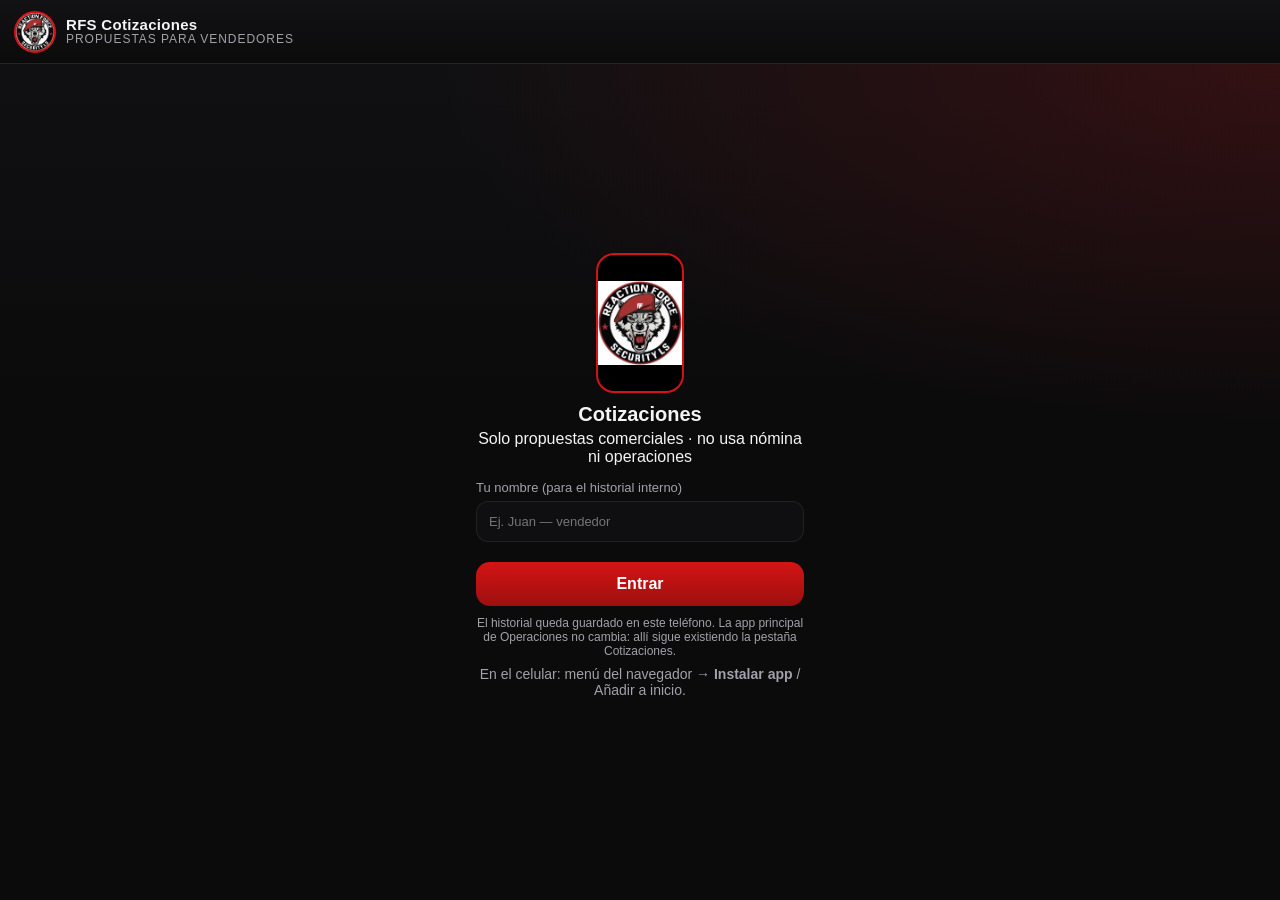
==== commit ef936c93: "Quote hours up to 23 per man + extra rate after 12h (v232 cotiz) Configurable jornada for day/night " ====
--- a/cotizaciones/index.html
+++ b/cotizaciones/index.html
@@ -11,7 +11,7 @@
   <link rel="manifest" href="manifest.json" />
   <link rel="icon" href="icons/icon-192.png" />
   <link rel="apple-touch-icon" href="icons/icon-180.png" />
-  <link rel="stylesheet" href="../styles.css?v=231" />
+  <link rel="stylesheet" href="../styles.css?v=232" />
   <style>
     #app {
       height: 100%;
@@ -83,7 +83,7 @@
     <section id="quotesView" class="view scroll-view">
       <div class="section-head">
         <h1>Cotizaciones</h1>
-        <p id="quotesSummary">Tres modelos ejecutivos. Cada hombre = 12 h. Marca cuántos van de día y de noche. Cálculo a 30 días + ITBIS 18%.</p>
+        <p id="quotesSummary">Horas por hombre hasta 23 h/día. Tarifa extra después de la 12.ª hora. Cálculo a 30 días + ITBIS 18%.</p>
         <p id="appVersionBadge" class="muted tight app-version-badge"></p>
       </div>
 
@@ -106,7 +106,7 @@
           </label>
         </div>
 
-        <p class="muted tight" style="margin:4px 0 8px">Turnos (cada hombre trabaja 12 horas). Puedes poner varios solo de día, solo de noche, o combinar.</p>
+        <p class="muted tight" style="margin:4px 0 8px">Turnos diurnos y/o nocturnos. Horas por hombre hasta 23 (sin llegar a 24).</p>
         <div class="quote-shift-grid">
           <div class="quote-shift-box">
             <strong>Día</strong>
@@ -127,6 +127,19 @@
         </div>
         <p id="quoteTotalMenLabel" class="muted tight" style="margin-top:8px">1 hombre · 12 h/día</p>
 
+        <label>Horas por hombre / día (máx. 23)
+          <input id="quoteHoursPerMan" type="number" min="1" max="23" step="0.5" value="12" />
+        </label>
+        <p class="muted tight" id="quoteHoursHint">Hasta 12 h: tarifa del turno. Horas 13–23: tarifa extra (abajo).</p>
+        <div id="quoteExtraRatesBlock" class="coords-row" hidden>
+          <label>Tarifa / h extra — día (después de la 12.ª)
+            <input id="quoteDayExtraRate" type="number" min="0" step="0.01" placeholder="Vacío = misma tarifa día" />
+          </label>
+          <label>Tarifa / h extra — noche (después de la 12.ª)
+            <input id="quoteNightExtraRate" type="number" min="0" step="0.01" placeholder="Vacío = misma tarifa noche" />
+          </label>
+        </div>
+
         <label>Fecha
           <input id="quoteDate" type="date" />
         </label>
@@ -166,7 +179,7 @@
 
       <div class="form-card">
         <h2>3. Cálculo automático</h2>
-        <p class="muted tight">Día y noche con su propio precio/hora × 12 h × 30 días − descuento (+ ITBIS 18% si está marcado).</p>
+        <p class="muted tight">Tarifa del turno × horas (12 h base + extra si aplica) × 30 días − descuento (+ ITBIS 18% si está marcado).</p>
         <div id="quoteTotalsBox"></div>
         <div style="display:flex;gap:8px;flex-wrap:wrap;margin-top:14px">
           <button id="btnQuotePrint" class="btn primary" type="button">Imprimir / PDF propuesta</button>
@@ -199,8 +212,8 @@
     </div>
   </div>
 
-  <script src="cotizaciones-app.js?v=231"></script>
-  <script src="../quotes.js?v=231"></script>
+  <script src="cotizaciones-app.js?v=232"></script>
+  <script src="../quotes.js?v=232"></script>
   <script>
     document.addEventListener("DOMContentLoaded", function () {
       cotizacionesBoot();
